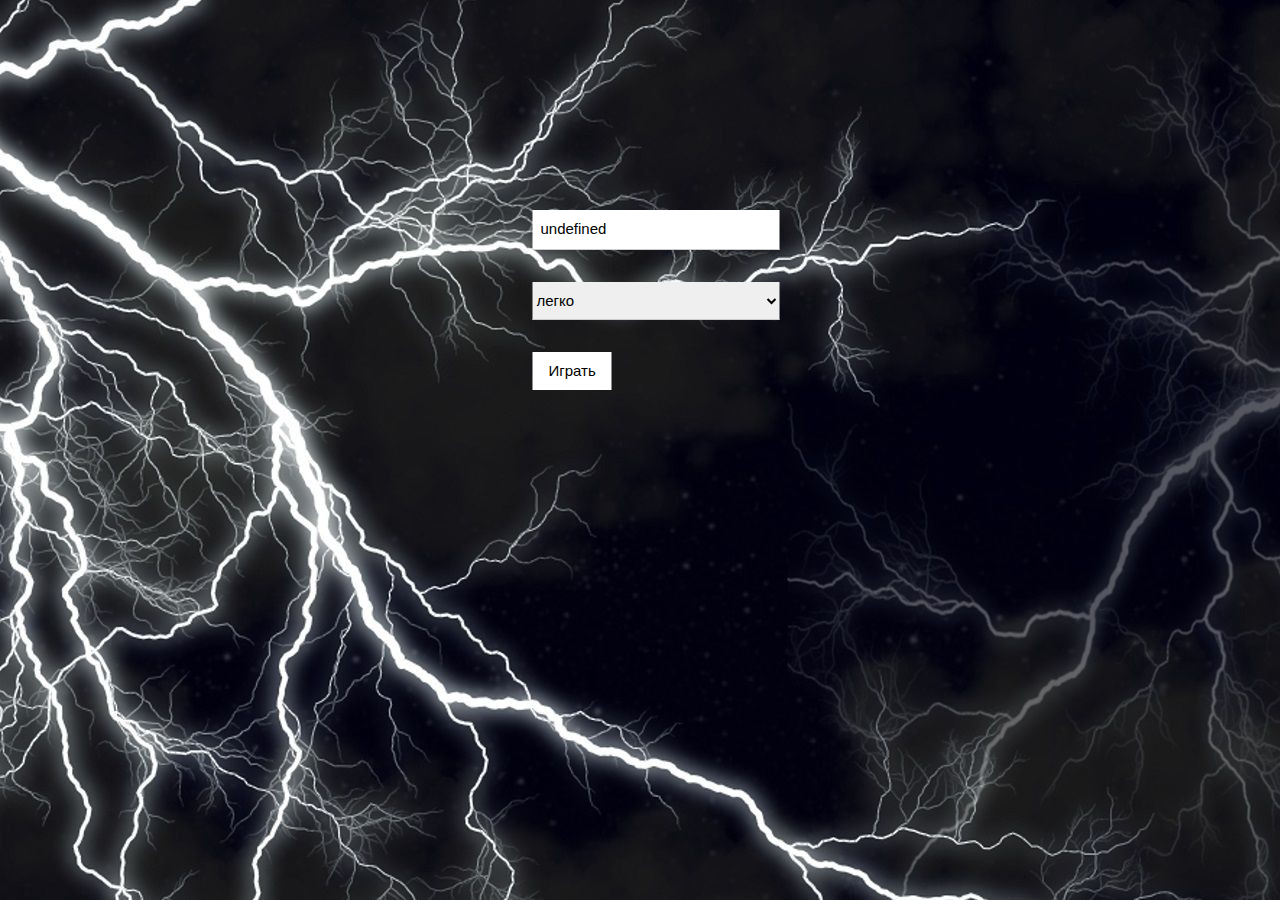
==== Labirint2/index.html @ e80fff5d "Version with Map, Objects on Map(without moving)" ====
<!DOCTYPE html>
<html lang="en">
<head>
    <meta charset="UTF-8">
    <title>Курсовая работа</title>
    <script src="./scripts/in_html/index.js"></script>
    <link rel="stylesheet" type="text/css" href="./public/styles/w3.css"/>
    <link rel="stylesheet" type="text/css" href="./public/styles/all.css"/>
</head>
<body>
    <div class="w3-display-container" style="height:600px;">
        <form action="main.html" method="get" class="w3-padding w3-display-middle">
            <input id="Name" type="text" placeholder="Имя игрока" onchange="haveChanges()" class="w3-input w3-margin">
            <select class="w3-select w3-margin" onchange="changeSelect()" id="select">
                <option value="ez">легко</option>
                <option value="hard">сложно</option>
            </select>
            <input id="Button" type="submit" value="Играть" disabled class="w3-btn w3-white w3-margin">
        </form>
    </div>
</body>
</html>
---- Labirint2/public/styles/all.css ----
body {
    background: url("../images/background.jpg");
}

canvas {
    border: white groove 10px;
}
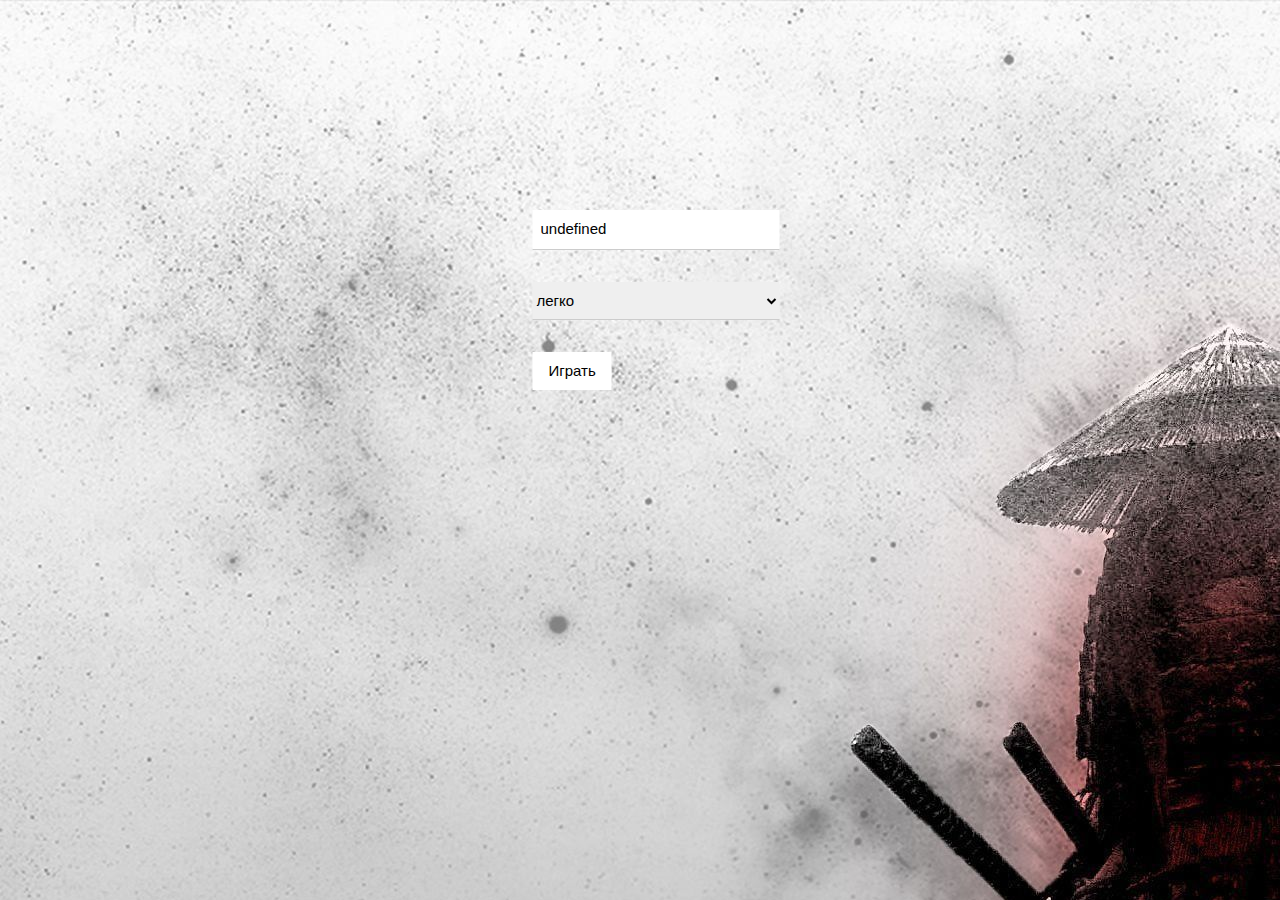
==== commit 98341b3e: "Рабочая версия (Финальные изменения по работе со звуком и завершением игры + Задание Беляева)" ====
--- a/Labirint2/index.html
+++ b/Labirint2/index.html
@@ -2,21 +2,22 @@
 <html lang="en">
 <head>
     <meta charset="UTF-8">
-    <title>Курсовая работа</title>
+    <title>Ninja Shuriken</title>
     <script src="./scripts/in_html/index.js"></script>
     <link rel="stylesheet" type="text/css" href="./public/styles/w3.css"/>
     <link rel="stylesheet" type="text/css" href="./public/styles/all.css"/>
 </head>
 <body>
-    <div class="w3-display-container" style="height:600px;">
-        <form action="main.html" method="get" class="w3-padding w3-display-middle">
-            <input id="Name" type="text" placeholder="Имя игрока" onchange="haveChanges()" class="w3-input w3-margin">
-            <select class="w3-select w3-margin" onchange="changeSelect()" id="select">
-                <option value="ez">легко</option>
-                <option value="hard">сложно</option>
-            </select>
-            <input id="Button" type="submit" value="Играть" disabled class="w3-btn w3-white w3-margin">
-        </form>
-    </div>
+<div class="w3-display-container" style="height:600px;">
+    <form action="main.html" method="get" class="w3-padding w3-display-middle">
+        <input id="Name" type="text" placeholder="Имя игрока" onchange="haveChanges()" class="w3-input w3-margin">
+        <select class="w3-select w3-margin" onchange="changeSelect()" id="select">
+            <option value="ez">легко</option>
+            <option value="hard">сложно</option>
+        </select>
+        <input id="Button" type="submit" value="Играть" disabled class="w3-btn w3-white w3-margin">
+    </form>
+</div>
 </body>
 </html>
+
